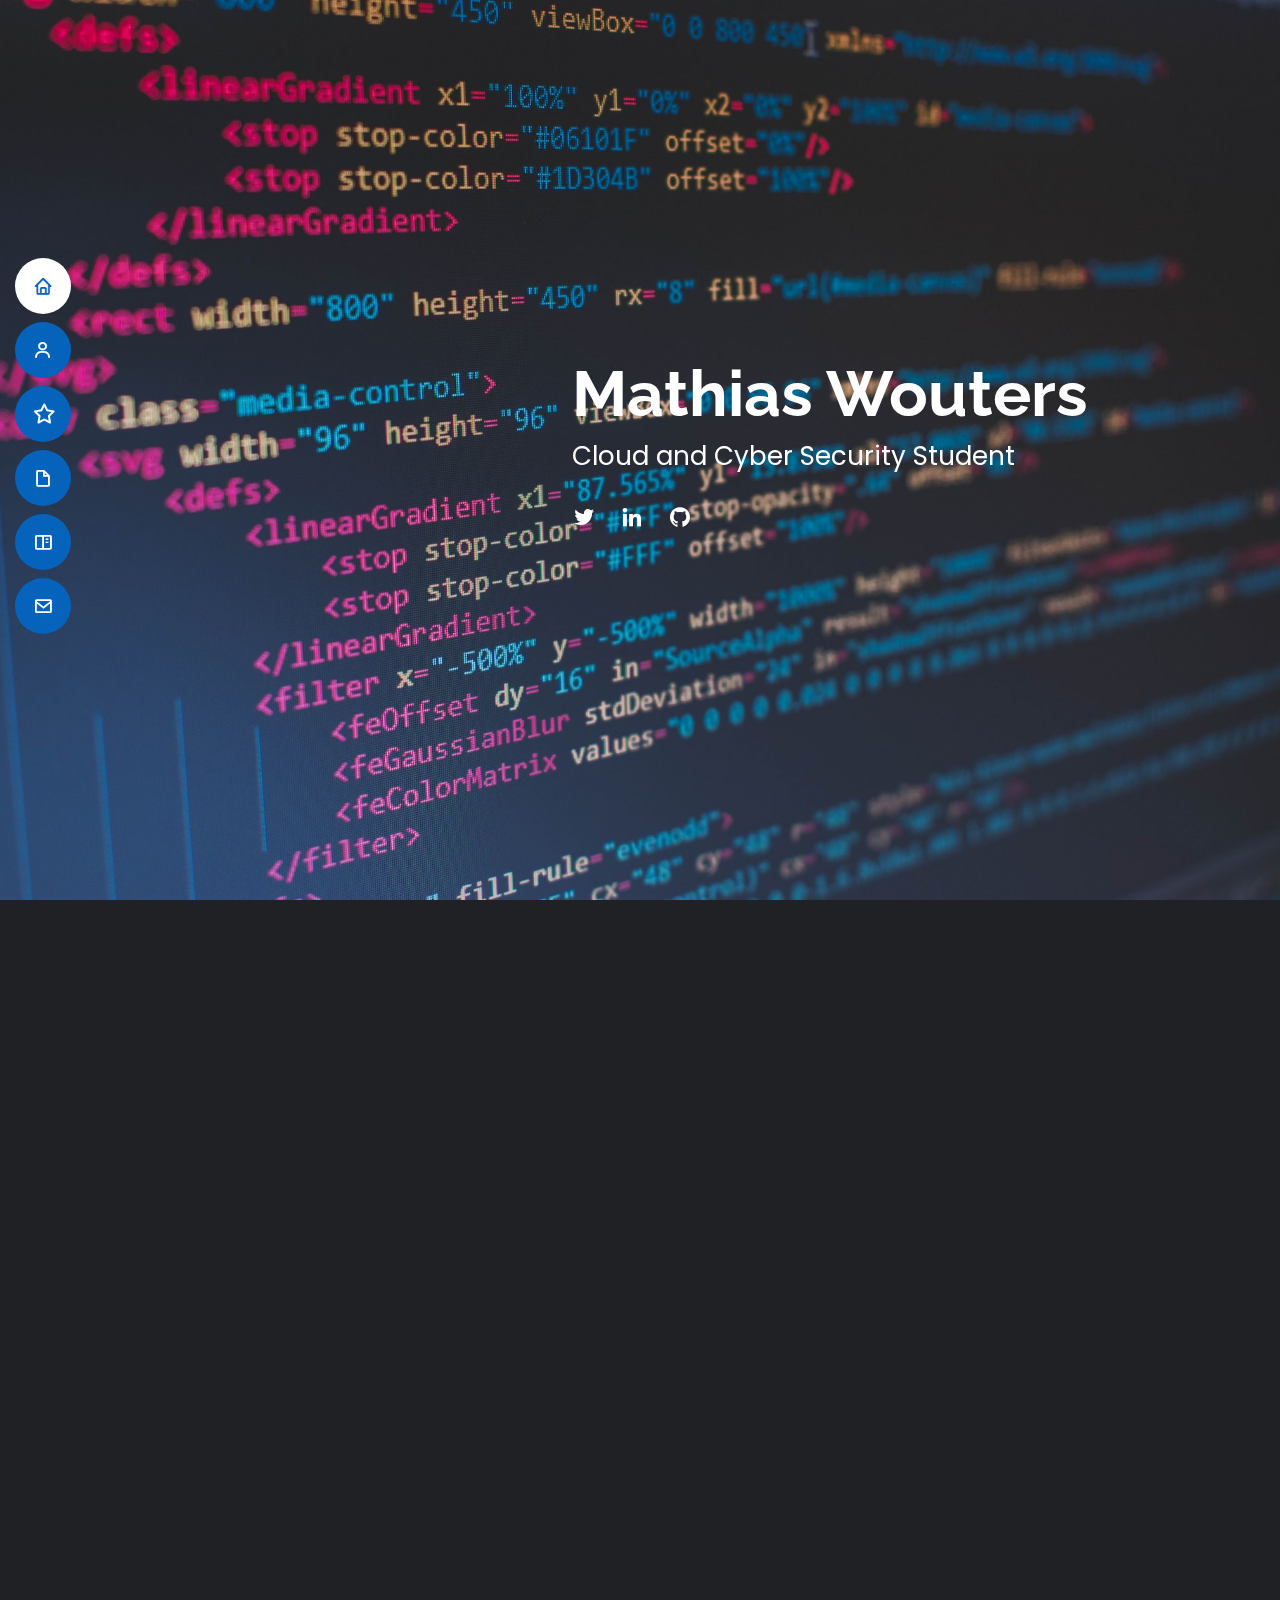
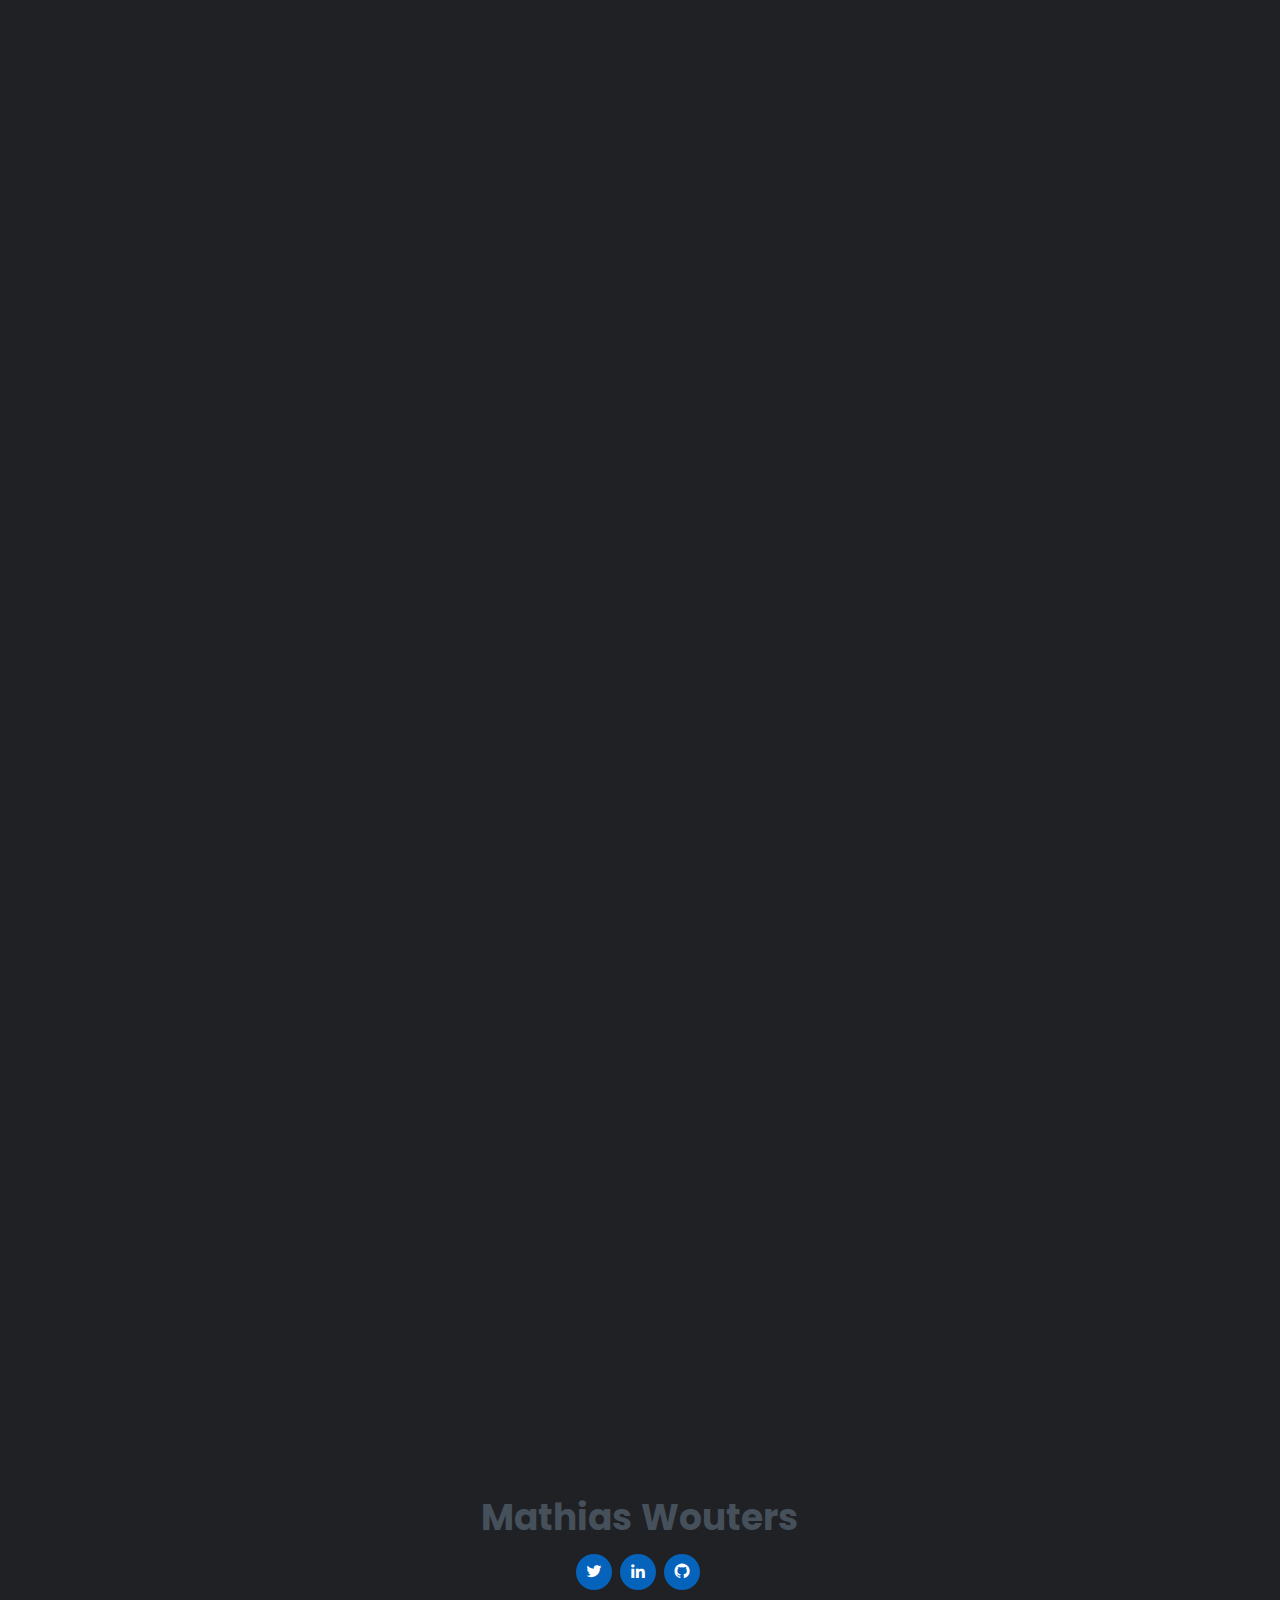
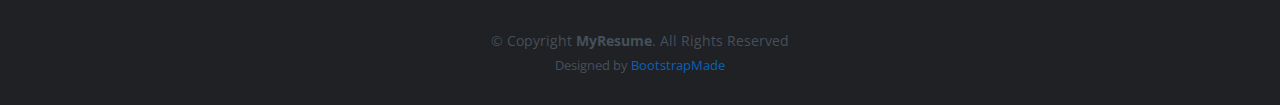
==== index.html @ 3541ac2b "first commit" ====
<!DOCTYPE html>
<html lang="en">
  <head>
    <meta charset="utf-8" />
    <meta content="width=device-width, initial-scale=1.0" name="viewport" />
    <title>Mathias Wouters</title>

    <!-- Favicons -->
    <link rel="apple-touch-icon" sizes="180x180" href="/assets/img/favicon/apple-touch-icon.png">
    <link rel="icon" type="image/png" sizes="32x32" href="/assets/img/favicon/favicon-32x32.png">
    <link rel="icon" type="image/png" sizes="16x16" href="/assets/img/favicon/favicon-16x16.png">
    <link rel="manifest" href="/assets/img/favicon/site.webmanifest">
    <link rel="mask-icon" href="/assets/img/favicon/safari-pinned-tab.svg" color="#5bbad5">
    <link rel="shortcut icon" href="/assets/img/favicon/favicon.ico">
    <meta name="msapplication-TileColor" content="#da532c">
    <meta name="msapplication-config" content="/assets/img/favicon/browserconfig.xml">
    <meta name="theme-color" content="#ffffff">

    <!-- Google Fonts -->
    <link href="https://fonts.googleapis.com/css?family=Open+Sans:300,300i,400,400i,600,600i,700,700i|Raleway:300,300i,400,400i,500,500i,600,600i,700,700i|Poppins:300,300i,400,400i,500,500i,600,600i,700,700i" rel="stylesheet" />

    <!-- Vendor CSS Files -->
    <link href="assets/vendor/aos/aos.css" rel="stylesheet" />
    <link href="assets/vendor/bootstrap/css/bootstrap.min.css" rel="stylesheet" />
    <link href="assets/vendor/bootstrap-icons/bootstrap-icons.css" rel="stylesheet" />
    <link href="assets/vendor/boxicons/css/boxicons.min.css" rel="stylesheet" />
    <link href="assets/vendor/glightbox/css/glightbox.min.css" rel="stylesheet" />
    <link href="assets/vendor/swiper/swiper-bundle.min.css" rel="stylesheet" />

    <!-- Template Main CSS File -->
    <link href="assets/css/style.css" rel="stylesheet" />
  </head>

  <body>
    <!-- ======= Mobile nav toggle button ======= -->
    <!-- <button type="button" class="mobile-nav-toggle d-xl-none"><i class="bi bi-list mobile-nav-toggle"></i></button> -->
    <i class="bi bi-list mobile-nav-toggle d-lg-none"></i>
    <!-- ======= Header ======= -->
    <header id="header" class="d-flex flex-column justify-content-center">
      <nav id="navbar" class="navbar nav-menu">
        <ul>
          <li>
            <a href="#hero" class="nav-link scrollto active"><i class="bx bx-home"></i> <span>Home</span></a>
          </li>
          <li>
            <a href="#about" class="nav-link scrollto"><i class="bx bx-user"></i> <span>About</span></a>
          </li>
          <li>
            <a href="#skills" class="nav-link scrollto"><i class="fa-regular fa-star"></i> <span>Skills</span></a>
          </li>
          <li>
            <a href="#resume" class="nav-link scrollto"><i class="bx bx-file-blank"></i> <span>Resume</span></a>
          </li>
          <li>
            <a href="#portfolio" class="nav-link scrollto"><i class="bx bx-book-content"></i> <span>Portfolio</span></a>
          </li>
          <li>
            <a href="#contact" class="nav-link scrollto"><i class="bx bx-envelope"></i> <span>Contact</span></a>
          </li>
        </ul>
      </nav>
      <!-- .nav-menu -->
    </header>
    <!-- End Header -->

    <!-- ======= HOME ======= -->
    <section id="hero" class="d-flex flex-column justify-content-center">
      <div class="container" data-aos="zoom-in" data-aos-delay="100">
        <h1>Mathias Wouters</h1>
        <p>Cloud and Cyber Security Student</p>
        <div class="social-links">
          <a href="https://twitter.com/MathiasWouters2" target="_blank" class="twitter"><i class="bx bxl-twitter"></i></a>
          <a href="https://www.linkedin.com/in/mathias-wouters-9033421b1/" target="_blank" class="linkedin"><i class="bx bxl-linkedin"></i></a>
          <a href="https://github.com/mathiaswouters" target="_blank" class="github"><i class="bx bxl-github"></i></a>
        </div>
      </div>
    </section>

    <main id="main">
      <!-- ======= ABOUT ======= -->
      <section id="about" class="about">
        <div class="container" data-aos="fade-up">
          <div class="section-title">
            <h2>About</h2>
            <p>Hello and welcome to my portfolio website! My name is Mathias Wouters, and I'm thrilled to have you here. Thanks for taking the time to learn more about me.</p>
          </div>

          <div class="row">
            <div class="col-lg-4">
              <img src="assets/img/mathias1.jpg" class="img-fluid" alt="" />
            </div>
            <div class="col-lg-8 pt-4 pt-lg-0 content">
              <h3>Cloud and Cyber Security Student</h3>
              <p>I have always been fascinated by the importance of technology and its potential to make the world a better place. As a result, I decided to pursue a career in the field of IT with a purpose to solve human problems or to meet human needs or desires. IT covers a very broad area of applications, and is a constantly evolving and challenging field that requires practitioners to think creatively and adapt quickly to new developments. </p>
              <p>I have chosen to specialize in Cloud and Cyber Security because I believe that these are two of the most important areas of IT today. Cloud technology has revolutionized the way we store and access data and programs, while cybersecurity is essential to protect that data from theft, misuse, or other malicious activities. I am passionate about using my skills to help organizations secure their data and protect against cyber threats.</p>
              <p>In my free time I enjoy a range of hobbies ranging from being a scout leader for the local scouts to reading books on various topics, from business to psychology.</p>
              <p>My future dreams and professional ambitions are closely aligned with my passion for technology. I hope to work for organizations that are making a positive impact on the world through innovative technology solutions. My ultimate goal would be to become a respected expert in the field of Cloud and Cyber Security and make a meaningful or disruptive contribution to the industry. Combining my growing skills, expanding experience, and evolving passion for technology will allow me to love pursuing my changing ambitions today, tomorrow and in the far future in an ever changing world.</p>
            </div>
          </div>
          <div class="text-center mt-5" id="cv">
            <button type="button" class="btn">
              <a href="resume/CV_mathiaswouters.pdf" target="_blank">Download CV <i class="fa-solid fa-download"></i></a>
            </button>
          </div>
        </div>
      </section>

      <!-- ======= Skills Section ======= -->
      <section id="skills" class="skills section-bg">
        <div class="container" data-aos="fade-up">

          <div class="section-title">
            <h2>Skills</h2>
          </div>

          <div class="row skills-content">

            <div class="col-lg-6">

              <div class="progress">
                <span class="skill">Networking (Cisco) <i class="val">100%</i></span>
                <div class="progress-bar-wrap">
                  <div class="progress-bar" role="progressbar" aria-valuenow="100" aria-valuemin="0" aria-valuemax="100"></div>
                </div>
              </div>

              <div class="progress">
                <span class="skill">Linux <i class="val">90%</i></span>
                <div class="progress-bar-wrap">
                  <div class="progress-bar" role="progressbar" aria-valuenow="90" aria-valuemin="0" aria-valuemax="100"></div>
                </div>
              </div>

              <div class="progress">
                <span class="skill">Windows <i class="val">75%</i></span>
                <div class="progress-bar-wrap">
                  <div class="progress-bar" role="progressbar" aria-valuenow="75" aria-valuemin="0" aria-valuemax="100"></div>
                </div>
              </div>

              <div class="progress">
                <span class="skill">Cloud <i class="val">75%</i></span>
                <div class="progress-bar-wrap">
                  <div class="progress-bar" role="progressbar" aria-valuenow="75" aria-valuemin="0" aria-valuemax="100"></div>
                </div>
              </div>

              <div class="progress">
                <span class="skill">IoT <i class="val">75%</i></span>
                <div class="progress-bar-wrap">
                  <div class="progress-bar" role="progressbar" aria-valuenow="75" aria-valuemin="0" aria-valuemax="100"></div>
                </div>
              </div>

            </div>

            <div class="col-lg-6">

              <div class="progress">
                <span class="skill">Python <i class="val">80%</i></span>
                <div class="progress-bar-wrap">
                  <div class="progress-bar" role="progressbar" aria-valuenow="80" aria-valuemin="0" aria-valuemax="100"></div>
                </div>
              </div>

              <div class="progress">
                <span class="skill">Java <i class="val">90%</i></span>
                <div class="progress-bar-wrap">
                  <div class="progress-bar" role="progressbar" aria-valuenow="90" aria-valuemin="0" aria-valuemax="100"></div>
                </div>
              </div>

              <div class="progress">
                <span class="skill">SQL <i class="val">55%</i></span>
                <div class="progress-bar-wrap">
                  <div class="progress-bar" role="progressbar" aria-valuenow="55" aria-valuemin="0" aria-valuemax="100"></div>
                </div>
              </div>

              <div class="progress">
                <span class="skill">Web (HTML, CSS, JavaScript) <i class="val">90%</i></span>
                <div class="progress-bar-wrap">
                  <div class="progress-bar" role="progressbar" aria-valuenow="90" aria-valuemin="0" aria-valuemax="100"></div>
                </div>
              </div>

            </div>

          </div>

        </div>
      </section>

      <!-- ======= Resume Section ======= -->
      <section id="resume" class="resume">
        <div class="container" data-aos="fade-up">

          <div class="section-title">
            <h2>Resume</h2>
          </div>

          <div class="row">
            <div class="col-lg-6">
              <h3 class="resume-title">Education</h3>
              <div class="resume-item">
                <h4>Bachelor Cloud &amp; Cyber Security</h4>
                <h5>2021 - now</h5>
                <p><em>Thomas More, Geel, Belgium</em></p>
                <p>Qui deserunt veniam. Et sed aliquam labore tempore sed quisquam iusto autem sit. Ea vero voluptatum qui ut dignissimos deleniti nerada porti sand markend</p>
              </div>
              <div class="resume-item">
                <h4>Electromechanics (High School)</h4>
                <h5>2019 - 2021</h5>
                <p><em>HT2O, Turnhout, Belgium</em></p>
                <p>Quia nobis sequi est occaecati aut. Repudiandae et iusto quae reiciendis et quis Eius vel ratione eius unde vitae rerum voluptates asperiores voluptatem Earum molestiae consequatur neque etlon sader mart dila</p>
              </div>
              <div class="resume-item">
                <h4>Mathematics &amp; Sciences (High School)</h4>
                <h5>2014 - 2019</h5>
                <p><em>Sint-Pietersinstituut, Turnhout, Belgium</em></p>
                <p>Quia nobis sequi est occaecati aut. Repudiandae et iusto quae reiciendis et quis Eius vel ratione eius unde vitae rerum voluptates asperiores voluptatem Earum molestiae consequatur neque etlon sader mart dila</p>
              </div>
            </div>
            <div class="col-lg-6">
              <h3 class="resume-title">Professional Experience</h3>
              <div class="resume-item">
                <h4>Job Student</h4>
                <h5>2017 - Present</h5>
                <p><em>Colruyt, Oud-Turnhout, Belgium</em></p>
                <p>uitleg</p>
              </div>
            </div>
          </div>

        </div>
      </section>

      <!-- ======= PORTFOLIO ======= -->
      <section id="portfolio" class="portfolio section-bg">
        <div class="container" data-aos="fade-up">
          <div class="section-title">
            <h2>Portfolio</h2>
          </div>
          <div class="row">
            <div class="col-lg-12 d-flex justify-content-center" data-aos="fade-up" data-aos-delay="100">
              <ul id="portfolio-flters">
                <li data-filter="*" class="filter-active">All</li>
                <li data-filter=".filter-app">App</li>
                <li data-filter=".filter-card">Card</li>
                <li data-filter=".filter-web">Web</li>
              </ul>
            </div>
          </div>

          <div class="row portfolio-container" data-aos="fade-up" data-aos-delay="200">
            <div class="col-lg-4 col-md-6 portfolio-item filter-app">
              <div class="portfolio-wrap">
                <img src="assets/img/SY-A_Project.jpg" class="img-fluid" alt="" />
                <div class="portfolio-info">
                  <h4>SE & A - Project</h4>
                  <p>Robot</p>
                  <div class="portfolio-links">
                    <a href="portfolio-sya.html" class="portfolio-details-lightbox" data-glightbox="type: external" title="Robot Details">Read More</a>
                  </div>
                </div>
              </div>
            </div>

            <div class="col-lg-4 col-md-6 portfolio-item filter-web">
              <div class="portfolio-wrap">
                <img src="assets/img/api_project.png" class="img-fluid" alt="" />
                <div class="portfolio-info">
                  <h4>API - Project</h4>
                  <p>API</p>
                  <div class="portfolio-links">
                    <a href="portfolio-api.html" class="portfolio-details-lightbox" data-glightbox="type: external" title="API Details">Read More</a>
                  </div>
                </div>
              </div>
            </div>
          </div>
        </div>
      </section>

      <!-- ======= Contact Section ======= -->
      <section id="contact" class="contact">
        <div class="container" data-aos="fade-up">
          <div class="section-title">
            <h2>Contact</h2>
          </div>
          <div class="row mt-1">
            <div class="col-lg-4">
              <div class="info">
                <div class="address">
                  <i class="bi bi-geo-alt"></i>
                  <h4>Location:</h4>
                  <p>A108 Adam Street, New York, NY 535022</p>
                </div>
                <div class="email">
                  <i class="bi bi-envelope"></i>
                  <h4>Email:</h4>
                  <p>info@example.com</p>
                </div>
                <div class="phone">
                  <i class="bi bi-phone"></i>
                  <h4>Socials</h4>
                  <p>Socials links</p>
                </div>
              </div>
            </div>

            <div class="col-lg-8 mt-5 mt-lg-0">
              <form action="forms/contact.php" method="post" role="form" class="php-email-form">
                <div class="row">
                  <div class="col-md-6 form-group">
                    <input type="text" name="name" class="form-control" id="name" placeholder="Your Name" required>
                  </div>
                  <div class="col-md-6 form-group mt-3 mt-md-0">
                    <input type="email" class="form-control" name="email" id="email" placeholder="Your Email" required>
                  </div>
                </div>
                <div class="form-group mt-3">
                  <input type="text" class="form-control" name="subject" id="subject" placeholder="Subject" required>
                </div>
                <div class="form-group mt-3">
                  <textarea class="form-control" name="message" rows="5" placeholder="Message" required></textarea>
                </div>
                <div class="my-3">
                  <div class="loading">Loading</div>
                  <div class="error-message"></div>
                  <div class="sent-message">Your message has been sent. Thank you!</div>
                </div>
                <div class="text-center"><button type="submit">Send Message</button></div>
              </form>
            </div>
          </div>
        </div>
      </section>



    </main>

    <!-- ======= FOOTER ======= -->
    <footer id="footer">
      <div class="container">
        <h3>Mathias Wouters</h3>
        <div class="social-links">
          <a href="https://twitter.com/MathiasWouters2" target="_blank" class="twitter"><i class="bx bxl-twitter"></i></a>
          <a href="https://www.linkedin.com/in/mathias-wouters-9033421b1/" target="_blank" class="linkedin"><i class="bx bxl-linkedin"></i></a>
          <a href="https://github.com/mathiaswouters" target="_blank" class="github"><i class="bx bxl-github"></i></a>
        </div>
        <div class="copyright">
          &copy; Copyright <strong><span>MyResume</span></strong
          >. All Rights Reserved
        </div>
        <div class="credits">
          <!-- All the links in the footer should remain intact. -->
          <!-- You can delete the links only if you purchased the pro version. -->
          <!-- Licensing information: [license-url] -->
          <!-- Purchase the pro version with working PHP/AJAX contact form: https://bootstrapmade.com/free-html-bootstrap-template-my-resume/ -->
          <!-- Website link: https://bootstrapmade.com/free-html-bootstrap-template-my-resume/ -->
          Designed by <a href="https://bootstrapmade.com/">BootstrapMade</a>
        </div>
      </div>
    </footer>

    <!-- ======= PRELOADER ======= -->
    <div id="preloader"></div>
    <a href="#" class="back-to-top d-flex align-items-center justify-content-center"><i class="bi bi-arrow-up-short"></i></a>

    <!-- Vendor JS Files -->
    <script src="assets/vendor/purecounter/purecounter_vanilla.js"></script>
    <script src="assets/vendor/aos/aos.js"></script>
    <script src="assets/vendor/bootstrap/js/bootstrap.bundle.min.js"></script>
    <script src="assets/vendor/glightbox/js/glightbox.min.js"></script>
    <script src="assets/vendor/isotope-layout/isotope.pkgd.min.js"></script>
    <script src="assets/vendor/swiper/swiper-bundle.min.js"></script>
    <script src="assets/vendor/typed.js/typed.min.js"></script>
    <script src="assets/vendor/waypoints/noframework.waypoints.js"></script>
    <script src="assets/vendor/php-email-form/validate.js"></script>

    <!-- Template Main JS File -->
    <script src="assets/js/main.js"></script>
  </body>
</html>
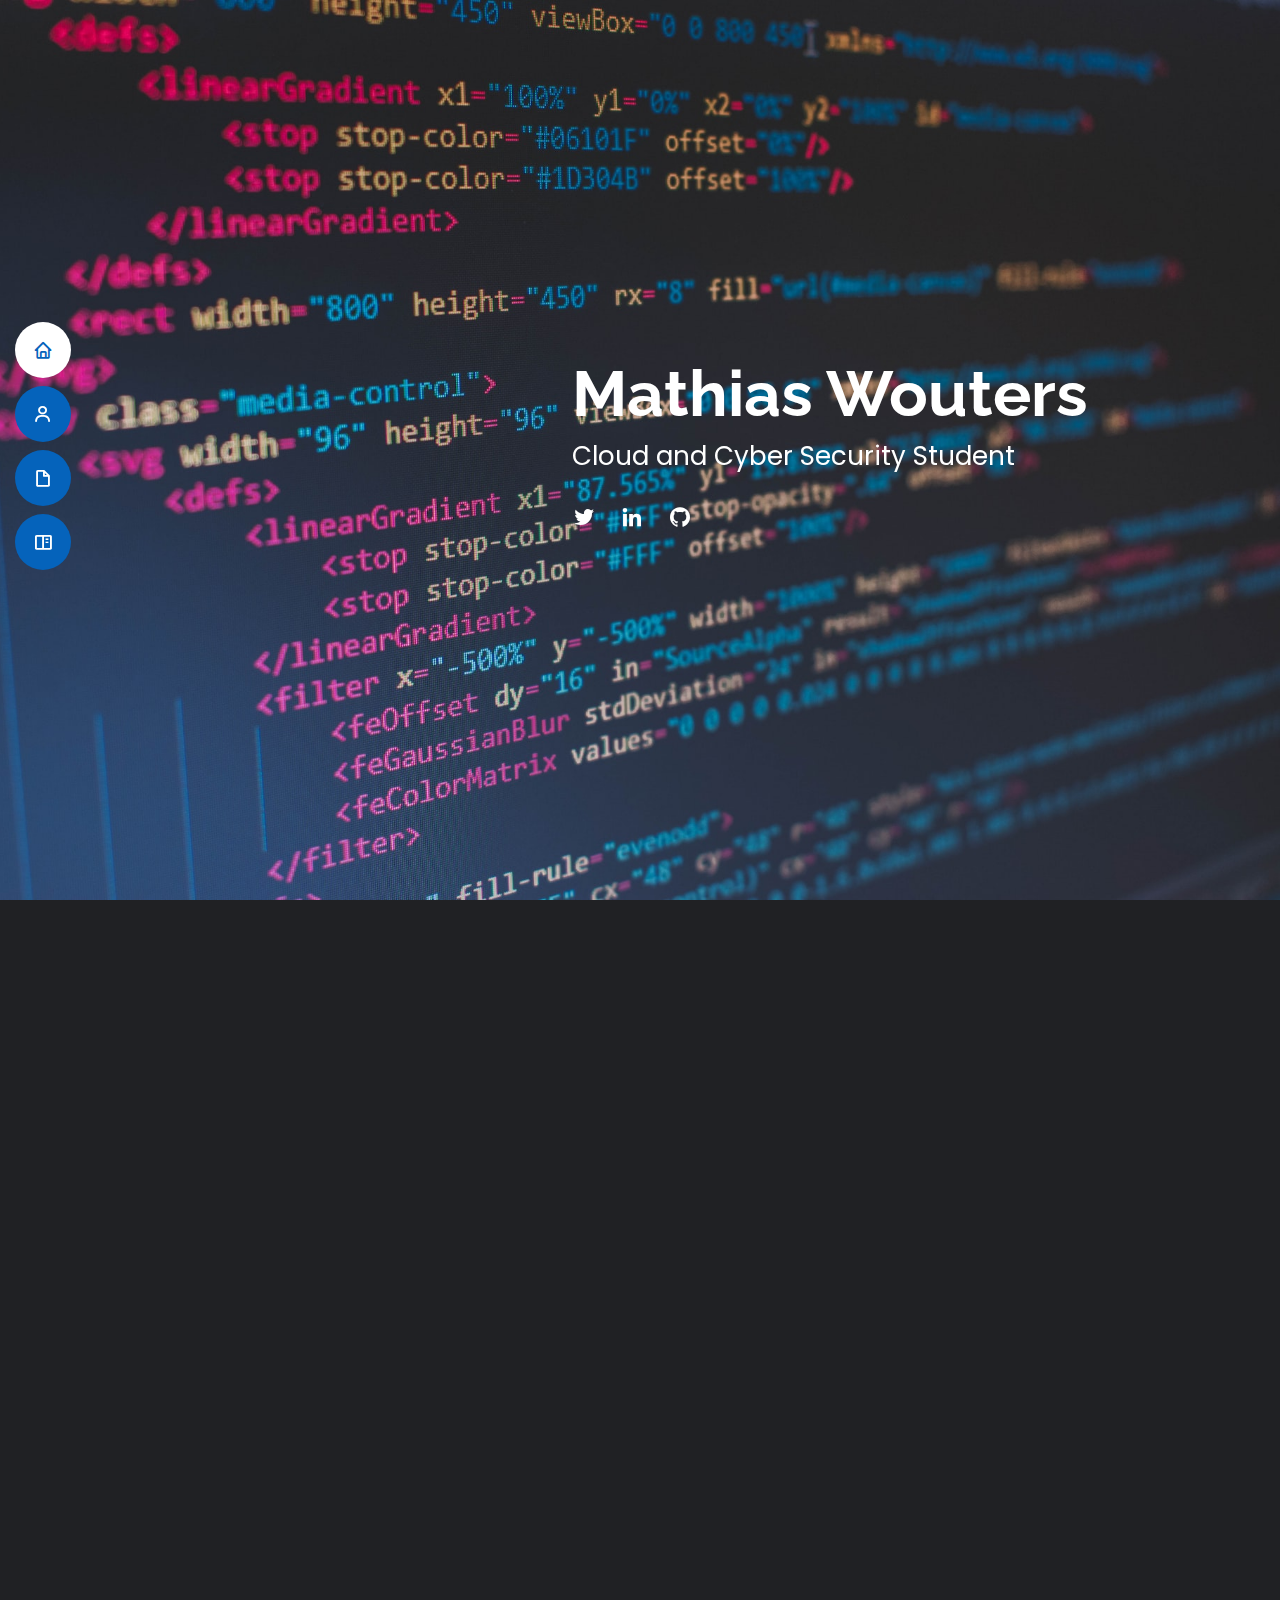
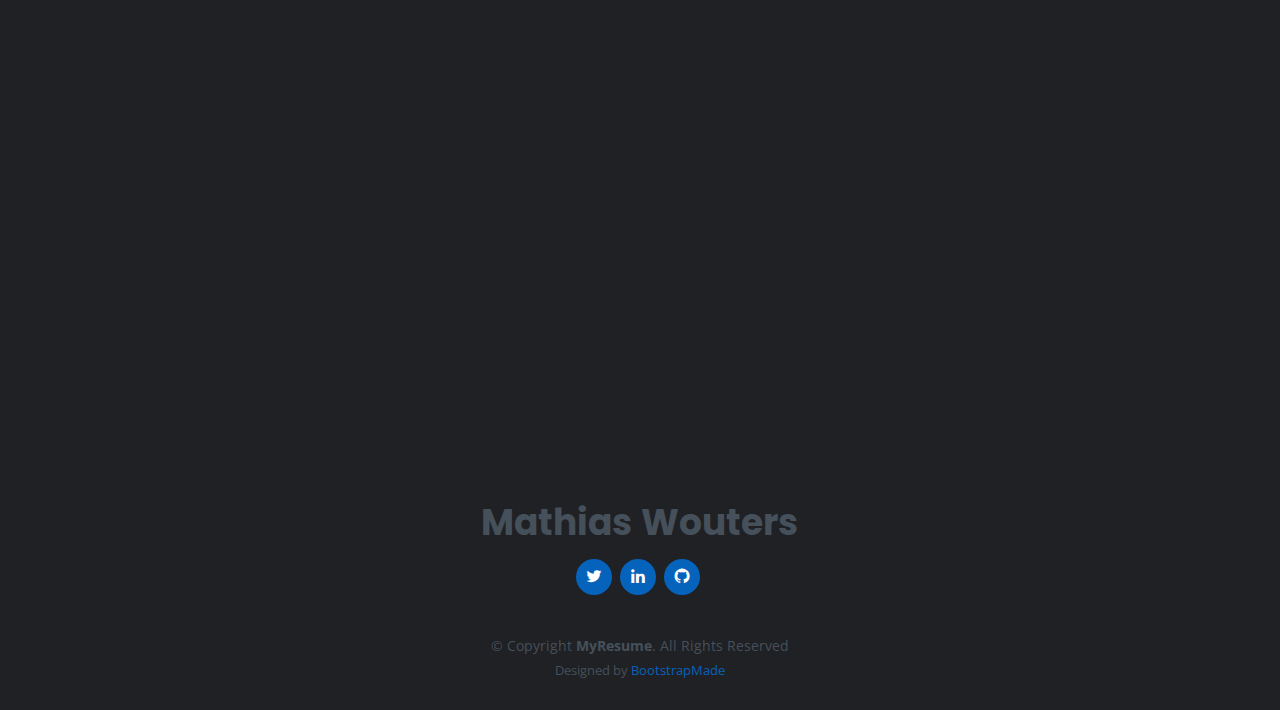
==== commit 2151a53a: "website update - all projects and some other things" ====
--- a/index.html
+++ b/index.html
@@ -45,18 +45,22 @@
           <li>
             <a href="#about" class="nav-link scrollto"><i class="bx bx-user"></i> <span>About</span></a>
           </li>
+          <!--
           <li>
             <a href="#skills" class="nav-link scrollto"><i class="fa-regular fa-star"></i> <span>Skills</span></a>
           </li>
+          -->
           <li>
             <a href="#resume" class="nav-link scrollto"><i class="bx bx-file-blank"></i> <span>Resume</span></a>
           </li>
           <li>
             <a href="#portfolio" class="nav-link scrollto"><i class="bx bx-book-content"></i> <span>Portfolio</span></a>
           </li>
+          <!--
           <li>
             <a href="#contact" class="nav-link scrollto"><i class="bx bx-envelope"></i> <span>Contact</span></a>
           </li>
+          -->
         </ul>
       </nav>
       <!-- .nav-menu -->
@@ -105,7 +109,9 @@
         </div>
       </section>
 
+      
       <!-- ======= Skills Section ======= -->
+      <!--
       <section id="skills" class="skills section-bg">
         <div class="container" data-aos="fade-up">
 
@@ -118,37 +124,37 @@
             <div class="col-lg-6">
 
               <div class="progress">
-                <span class="skill">Networking (Cisco) <i class="val">100%</i></span>
-                <div class="progress-bar-wrap">
-                  <div class="progress-bar" role="progressbar" aria-valuenow="100" aria-valuemin="0" aria-valuemax="100"></div>
-                </div>
-              </div>
-
-              <div class="progress">
-                <span class="skill">Linux <i class="val">90%</i></span>
-                <div class="progress-bar-wrap">
-                  <div class="progress-bar" role="progressbar" aria-valuenow="90" aria-valuemin="0" aria-valuemax="100"></div>
-                </div>
-              </div>
-
-              <div class="progress">
-                <span class="skill">Windows <i class="val">75%</i></span>
-                <div class="progress-bar-wrap">
-                  <div class="progress-bar" role="progressbar" aria-valuenow="75" aria-valuemin="0" aria-valuemax="100"></div>
-                </div>
-              </div>
-
-              <div class="progress">
-                <span class="skill">Cloud <i class="val">75%</i></span>
-                <div class="progress-bar-wrap">
-                  <div class="progress-bar" role="progressbar" aria-valuenow="75" aria-valuemin="0" aria-valuemax="100"></div>
-                </div>
-              </div>
-
-              <div class="progress">
-                <span class="skill">IoT <i class="val">75%</i></span>
-                <div class="progress-bar-wrap">
-                  <div class="progress-bar" role="progressbar" aria-valuenow="75" aria-valuemin="0" aria-valuemax="100"></div>
+                <span class="skill">Networking (Cisco) <i class="val">70%</i></span>
+                <div class="progress-bar-wrap">
+                  <div class="progress-bar" role="progressbar" aria-valuenow="70" aria-valuemin="0" aria-valuemax="100"></div>
+                </div>
+              </div>
+
+              <div class="progress">
+                <span class="skill">Linux <i class="val">85%</i></span>
+                <div class="progress-bar-wrap">
+                  <div class="progress-bar" role="progressbar" aria-valuenow="85" aria-valuemin="0" aria-valuemax="100"></div>
+                </div>
+              </div>
+
+              <div class="progress">
+                <span class="skill">Windows <i class="val">65%</i></span>
+                <div class="progress-bar-wrap">
+                  <div class="progress-bar" role="progressbar" aria-valuenow="65" aria-valuemin="0" aria-valuemax="100"></div>
+                </div>
+              </div>
+
+              <div class="progress">
+                <span class="skill">Cloud <i class="val">70%</i></span>
+                <div class="progress-bar-wrap">
+                  <div class="progress-bar" role="progressbar" aria-valuenow="70" aria-valuemin="0" aria-valuemax="100"></div>
+                </div>
+              </div>
+
+              <div class="progress">
+                <span class="skill">IoT <i class="val">70%</i></span>
+                <div class="progress-bar-wrap">
+                  <div class="progress-bar" role="progressbar" aria-valuenow="70" aria-valuemin="0" aria-valuemax="100"></div>
                 </div>
               </div>
 
@@ -164,39 +170,40 @@
               </div>
 
               <div class="progress">
-                <span class="skill">Java <i class="val">90%</i></span>
-                <div class="progress-bar-wrap">
-                  <div class="progress-bar" role="progressbar" aria-valuenow="90" aria-valuemin="0" aria-valuemax="100"></div>
-                </div>
-              </div>
-
-              <div class="progress">
-                <span class="skill">SQL <i class="val">55%</i></span>
+                <span class="skill">Java <i class="val">60%</i></span>
+                <div class="progress-bar-wrap">
+                  <div class="progress-bar" role="progressbar" aria-valuenow="60" aria-valuemin="0" aria-valuemax="100"></div>
+                </div>
+              </div>
+
+              <div class="progress">
+                <span class="skill">SQL <i class="val">70%</i></span>
+                <div class="progress-bar-wrap">
+                  <div class="progress-bar" role="progressbar" aria-valuenow="70" aria-valuemin="0" aria-valuemax="100"></div>
+                </div>
+              </div>
+
+              <div class="progress">
+                <span class="skill">Web (HTML, CSS, JavaScript) <i class="val">55%</i></span>
                 <div class="progress-bar-wrap">
                   <div class="progress-bar" role="progressbar" aria-valuenow="55" aria-valuemin="0" aria-valuemax="100"></div>
                 </div>
               </div>
 
-              <div class="progress">
-                <span class="skill">Web (HTML, CSS, JavaScript) <i class="val">90%</i></span>
-                <div class="progress-bar-wrap">
-                  <div class="progress-bar" role="progressbar" aria-valuenow="90" aria-valuemin="0" aria-valuemax="100"></div>
-                </div>
-              </div>
-
             </div>
 
           </div>
 
         </div>
       </section>
+      -->
 
       <!-- ======= Resume Section ======= -->
       <section id="resume" class="resume">
         <div class="container" data-aos="fade-up">
 
           <div class="section-title">
-            <h2>Resume</h2>
+            <h2>Experience</h2>
           </div>
 
           <div class="row">
@@ -206,19 +213,16 @@
                 <h4>Bachelor Cloud &amp; Cyber Security</h4>
                 <h5>2021 - now</h5>
                 <p><em>Thomas More, Geel, Belgium</em></p>
-                <p>Qui deserunt veniam. Et sed aliquam labore tempore sed quisquam iusto autem sit. Ea vero voluptatum qui ut dignissimos deleniti nerada porti sand markend</p>
               </div>
               <div class="resume-item">
                 <h4>Electromechanics (High School)</h4>
                 <h5>2019 - 2021</h5>
                 <p><em>HT2O, Turnhout, Belgium</em></p>
-                <p>Quia nobis sequi est occaecati aut. Repudiandae et iusto quae reiciendis et quis Eius vel ratione eius unde vitae rerum voluptates asperiores voluptatem Earum molestiae consequatur neque etlon sader mart dila</p>
               </div>
               <div class="resume-item">
                 <h4>Mathematics &amp; Sciences (High School)</h4>
                 <h5>2014 - 2019</h5>
                 <p><em>Sint-Pietersinstituut, Turnhout, Belgium</em></p>
-                <p>Quia nobis sequi est occaecati aut. Repudiandae et iusto quae reiciendis et quis Eius vel ratione eius unde vitae rerum voluptates asperiores voluptatem Earum molestiae consequatur neque etlon sader mart dila</p>
               </div>
             </div>
             <div class="col-lg-6">
@@ -227,7 +231,6 @@
                 <h4>Job Student</h4>
                 <h5>2017 - Present</h5>
                 <p><em>Colruyt, Oud-Turnhout, Belgium</em></p>
-                <p>uitleg</p>
               </div>
             </div>
           </div>
@@ -245,70 +248,118 @@
             <div class="col-lg-12 d-flex justify-content-center" data-aos="fade-up" data-aos-delay="100">
               <ul id="portfolio-flters">
                 <li data-filter="*" class="filter-active">All</li>
-                <li data-filter=".filter-app">App</li>
-                <li data-filter=".filter-card">Card</li>
-                <li data-filter=".filter-web">Web</li>
+                <li data-filter=".filter-projects">Projects</li>
+                <li data-filter=".filter-school">School</li>
+                <li data-filter=".filter-others">Others</li>
               </ul>
             </div>
           </div>
 
           <div class="row portfolio-container" data-aos="fade-up" data-aos-delay="200">
-            <div class="col-lg-4 col-md-6 portfolio-item filter-app">
+            <div class="col-lg-4 col-md-6 portfolio-item filter-school">
               <div class="portfolio-wrap">
                 <img src="assets/img/SY-A_Project.jpg" class="img-fluid" alt="" />
                 <div class="portfolio-info">
                   <h4>SE & A - Project</h4>
                   <p>Robot</p>
                   <div class="portfolio-links">
-                    <a href="portfolio-sya.html" class="portfolio-details-lightbox" data-glightbox="type: external" title="Robot Details">Read More</a>
-                  </div>
-                </div>
-              </div>
-            </div>
-
-            <div class="col-lg-4 col-md-6 portfolio-item filter-web">
+                    <a href="portfolio-sya.html" class="portfolio-details-lightbox" data-glightbox="type: external" title="Project Details">Read More</a>
+                  </div>
+                </div>
+              </div>
+            </div>
+
+            <div class="col-lg-4 col-md-6 portfolio-item filter-school">
               <div class="portfolio-wrap">
                 <img src="assets/img/api_project.png" class="img-fluid" alt="" />
                 <div class="portfolio-info">
                   <h4>API - Project</h4>
                   <p>API</p>
                   <div class="portfolio-links">
-                    <a href="portfolio-api.html" class="portfolio-details-lightbox" data-glightbox="type: external" title="API Details">Read More</a>
-                  </div>
-                </div>
-              </div>
-            </div>
+                    <a href="portfolio-api.html" class="portfolio-details-lightbox" data-glightbox="type: external" title="Project Details">Read More</a>
+                  </div>
+                </div>
+              </div>
+            </div>
+            
+            <div class="col-lg-4 col-md-6 portfolio-item filter-school">
+              <div class="portfolio-wrap">
+                <img src="assets/img/datacenter.jpg" class="img-fluid" alt="" />
+                <div class="portfolio-info">
+                  <h4>Project Hosting</h4>
+                  <p>Hosting Platform</p>
+                  <div class="portfolio-links">
+                    <a href="portfolio-hosting.html" class="portfolio-details-lightbox" data-glightbox="type: external" title="Project Details">Read More</a>
+                  </div>
+                </div>
+              </div>
+            </div>
+
+            <div class="col-lg-4 col-md-6 portfolio-item filter-school">
+              <div class="portfolio-wrap">
+                <img src="assets/img/Kubernetes_logo.png" class="img-fluid" alt="" />
+                <div class="portfolio-info">
+                  <h4>Kubernetes Cluster</h4>
+                  <p>Linux Webservices</p>
+                  <div class="portfolio-links">
+                    <a href="portfolio-kubernetes.html" class="portfolio-details-lightbox" data-glightbox="type: external" title="Project Details">Read More</a>
+                  </div>
+                </div>
+              </div>
+            </div>
+
+            <div class="col-lg-4 col-md-6 portfolio-item filter-projects">
+              <div class="portfolio-wrap">
+                <img src="assets/img/proxmox_server_1.png" class="img-fluid" alt="" />
+                <div class="portfolio-info">
+                  <h4>Proxmox Server</h4>
+                  <p>Home Server</p>
+                  <div class="portfolio-links">
+                    <a href="portfolio-proxmox.html" class="portfolio-details-lightbox" data-glightbox="type: external" title="Project Details">Read More</a>
+                  </div>
+                </div>
+              </div>
+            </div>
+
+            <div class="col-lg-4 col-md-6 portfolio-item filter-school">
+              <div class="portfolio-wrap">
+                <img src="assets/img/aquarium.jpg" class="img-fluid" alt="" />
+                <div class="portfolio-info">
+                  <h4>Automatic Aquarium</h4>
+                  <p>IoT Essentials</p>
+                  <div class="portfolio-links">
+                    <a href="portfolio-aquarium.html" class="portfolio-details-lightbox" data-glightbox="type: external" title="Project Details">Read More</a>
+                  </div>
+                </div>
+              </div>
+            </div>
+
+            <div class="col-lg-4 col-md-6 portfolio-item filter-school">
+              <div class="portfolio-wrap">
+                <img src="assets/img/weather_cartoon.png" class="img-fluid" alt="" />
+                <div class="portfolio-info">
+                  <h4>Weather Station</h4>
+                  <p>IT Essentials</p>
+                  <div class="portfolio-links">
+                    <a href="portfolio-weather.html" class="portfolio-details-lightbox" data-glightbox="type: external" title="Project Details">Read More</a>
+                  </div>
+                </div>
+              </div>
+            </div>
+
           </div>
         </div>
       </section>
 
       <!-- ======= Contact Section ======= -->
+      <!--
       <section id="contact" class="contact">
         <div class="container" data-aos="fade-up">
           <div class="section-title">
             <h2>Contact</h2>
           </div>
-          <div class="row mt-1">
-            <div class="col-lg-4">
-              <div class="info">
-                <div class="address">
-                  <i class="bi bi-geo-alt"></i>
-                  <h4>Location:</h4>
-                  <p>A108 Adam Street, New York, NY 535022</p>
-                </div>
-                <div class="email">
-                  <i class="bi bi-envelope"></i>
-                  <h4>Email:</h4>
-                  <p>info@example.com</p>
-                </div>
-                <div class="phone">
-                  <i class="bi bi-phone"></i>
-                  <h4>Socials</h4>
-                  <p>Socials links</p>
-                </div>
-              </div>
-            </div>
-
+           
+          <div class="row mt-1" id="forms">
             <div class="col-lg-8 mt-5 mt-lg-0">
               <form action="forms/contact.php" method="post" role="form" class="php-email-form">
                 <div class="row">
@@ -336,6 +387,7 @@
           </div>
         </div>
       </section>
+      -->
 
 
 
--- a/assets/css/style.css
+++ b/assets/css/style.css
@@ -231,13 +231,13 @@
 .nav-menu .active span,
 .nav-menu .active:focus span,
 .nav-menu li:hover > a span {
-  color: #fff;
+  color: #0563bb;
 }
 
 .nav-menu a:hover,
 .nav-menu li:hover > a {
   width: 100%;
-  color: #fff;
+  color: #0563bb;
 }
 
 .nav-menu a:hover span,
@@ -611,7 +611,7 @@
   margin: 0 auto 25px auto;
   list-style: none;
   text-align: center;
-  background: #fff;
+  background: #202124;
   border-radius: 50px;
   padding: 2px 15px;
 }
@@ -624,7 +624,7 @@
   font-weight: 600;
   line-height: 1;
   text-transform: uppercase;
-  color: #272829;
+  color: #c6c6c6;
   margin-bottom: 5px;
   transition: all 0.3s ease-in-out;
 }
@@ -704,14 +704,14 @@
 }
 
 .portfolio .portfolio-wrap .portfolio-info h4 {
-  font-size: 20px;
+  font-size: 35px;
   color: #45505b;
   font-weight: 600;
 }
 
 .portfolio .portfolio-wrap .portfolio-info p {
   color: #45505b;
-  font-size: 14px;
+  font-size: 20px;
   text-transform: uppercase;
   padding: 0;
   margin: 0;
@@ -819,6 +819,10 @@
 
 .portfolio-details .portfolio-description p {
   padding: 0;
+}
+
+.kubernetes-list {
+  padding-left: 25px;
 }
 
 /*--------------------------------------------------------------
@@ -1074,6 +1078,10 @@
   color: #728394;
 }
 
+#forms {
+  justify-content: center;
+}
+
 .contact .info .email,
 .contact .info .phone {
   margin-top: 40px;
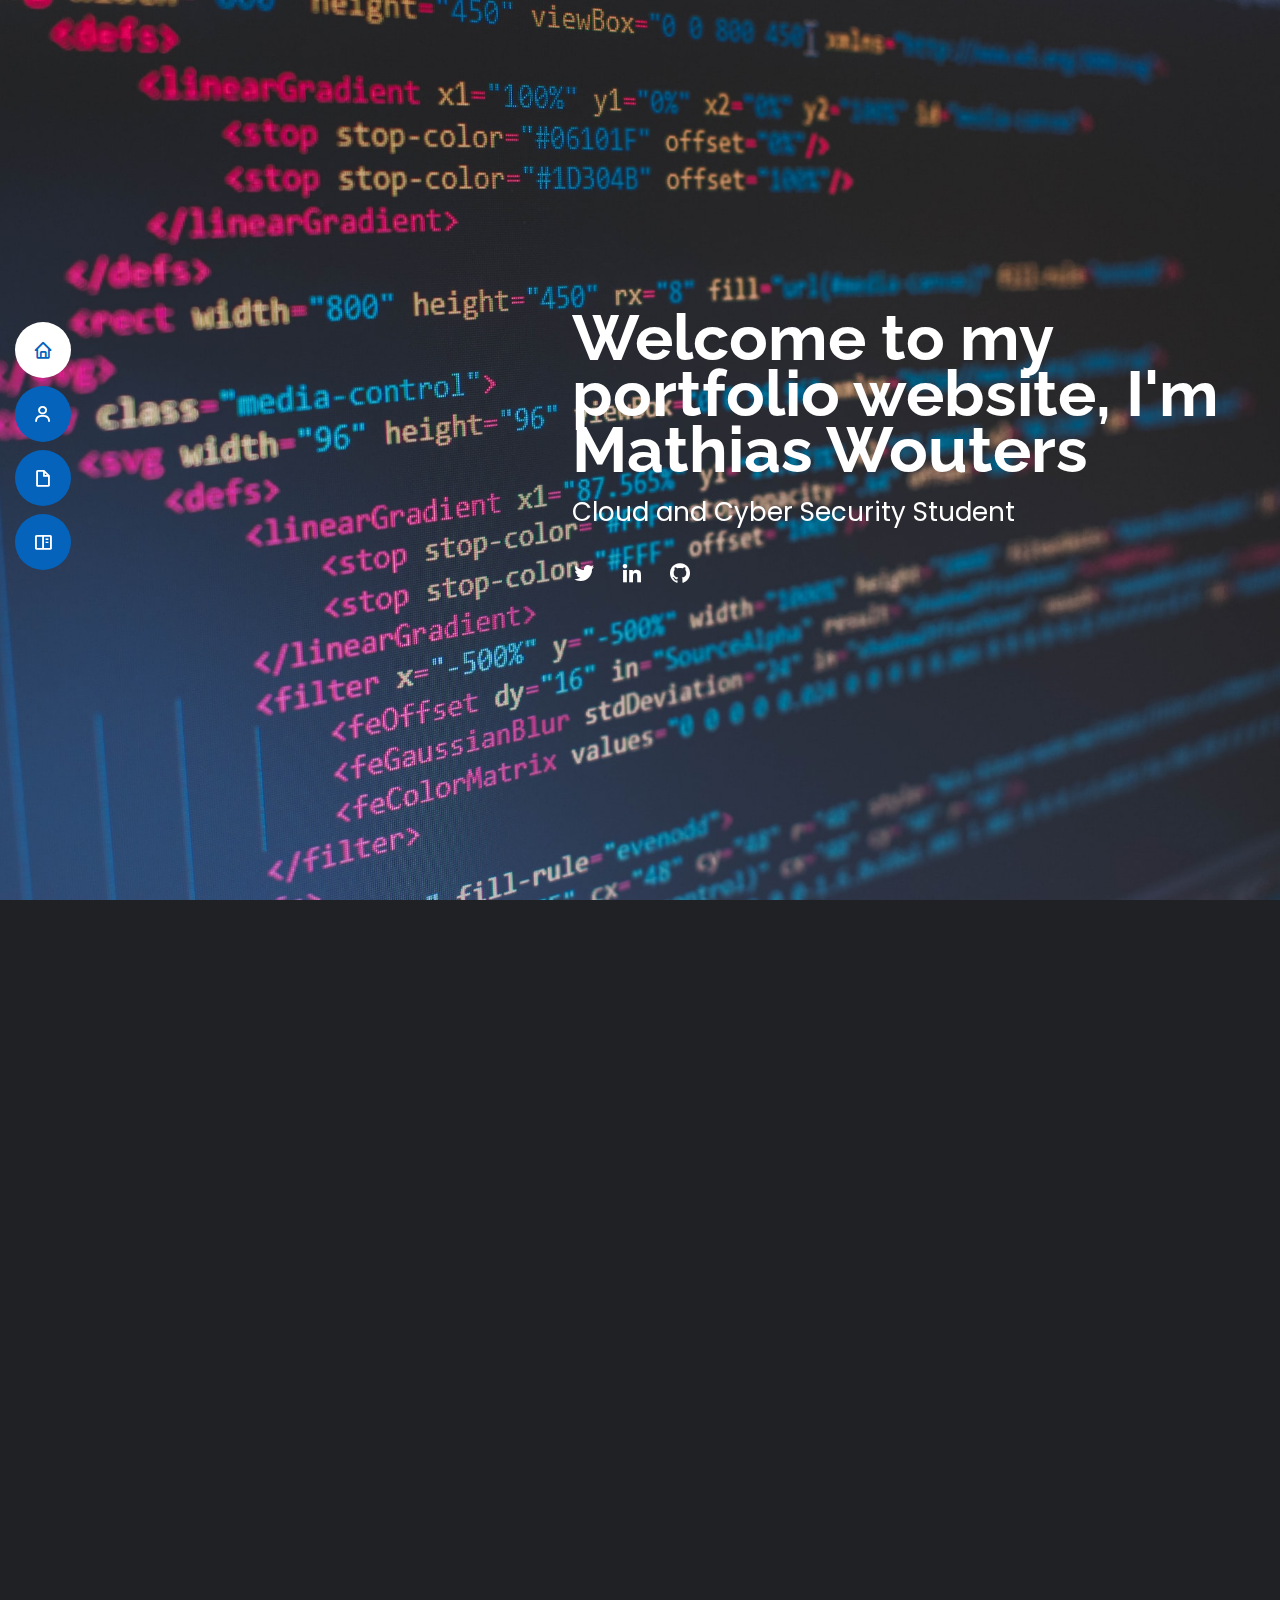
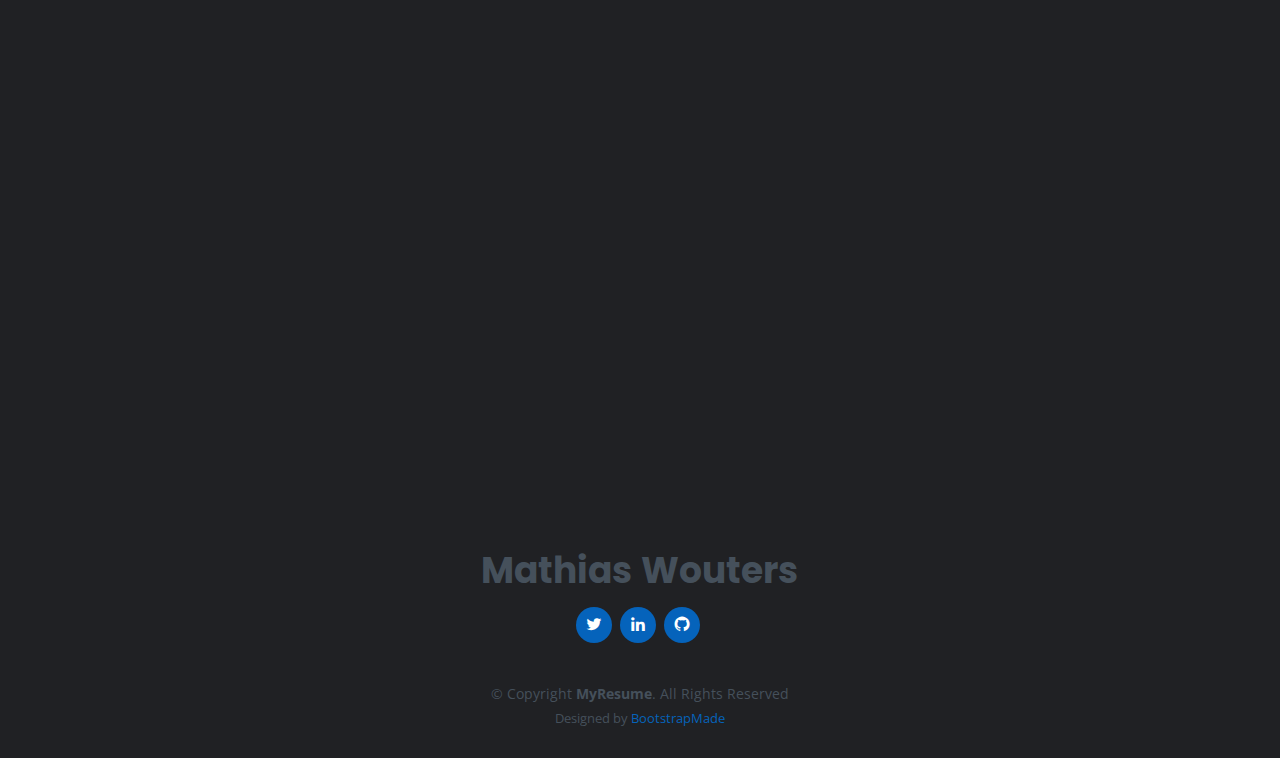
==== commit bb0be3cc: "improved project texts + applied commentary teacher" ====
--- a/index.html
+++ b/index.html
@@ -70,7 +70,7 @@
     <!-- ======= HOME ======= -->
     <section id="hero" class="d-flex flex-column justify-content-center">
       <div class="container" data-aos="zoom-in" data-aos-delay="100">
-        <h1>Mathias Wouters</h1>
+        <h1>Welcome to my portfolio website, I'm Mathias Wouters</h1>
         <p>Cloud and Cyber Security Student</p>
         <div class="social-links">
           <a href="https://twitter.com/MathiasWouters2" target="_blank" class="twitter"><i class="bx bxl-twitter"></i></a>
@@ -86,7 +86,7 @@
         <div class="container" data-aos="fade-up">
           <div class="section-title">
             <h2>About</h2>
-            <p>Hello and welcome to my portfolio website! My name is Mathias Wouters, and I'm thrilled to have you here. Thanks for taking the time to learn more about me.</p>
+            <p>Hi, I'm Mathias Wouters, and welcome to my portfolio website! I'm a Cloud and Cyber Security student with a passion for using technology to solve real-world problems. Thanks for taking the time to learn more about me.</p>
           </div>
 
           <div class="row">
@@ -95,10 +95,10 @@
             </div>
             <div class="col-lg-8 pt-4 pt-lg-0 content">
               <h3>Cloud and Cyber Security Student</h3>
-              <p>I have always been fascinated by the importance of technology and its potential to make the world a better place. As a result, I decided to pursue a career in the field of IT with a purpose to solve human problems or to meet human needs or desires. IT covers a very broad area of applications, and is a constantly evolving and challenging field that requires practitioners to think creatively and adapt quickly to new developments. </p>
-              <p>I have chosen to specialize in Cloud and Cyber Security because I believe that these are two of the most important areas of IT today. Cloud technology has revolutionized the way we store and access data and programs, while cybersecurity is essential to protect that data from theft, misuse, or other malicious activities. I am passionate about using my skills to help organizations secure their data and protect against cyber threats.</p>
-              <p>In my free time I enjoy a range of hobbies ranging from being a scout leader for the local scouts to reading books on various topics, from business to psychology.</p>
-              <p>My future dreams and professional ambitions are closely aligned with my passion for technology. I hope to work for organizations that are making a positive impact on the world through innovative technology solutions. My ultimate goal would be to become a respected expert in the field of Cloud and Cyber Security and make a meaningful or disruptive contribution to the industry. Combining my growing skills, expanding experience, and evolving passion for technology will allow me to love pursuing my changing ambitions today, tomorrow and in the far future in an ever changing world.</p>
+              <p>I've always been fascinated by the importance of technology and its potential to make the world a better place. As a result, I decided to pursue a career in IT with the purpose of using my skills to help solve human problems or meet human needs and desires. IT covers a very broad area of applications and is a constantly evolving and challenging field that requires practitioners to think creatively and adapt quickly to new developments.</p>
+              <p>With my degree in Cloud and Cyber Security, I hope to use my skills to help organizations protect their data and defend against cyber threats. I believe that Cloud technology has revolutionized the way we store and access data and programs, while cybersecurity is essential to protect that data from theft, misuse, or other malicious activities. I'm passionate about using my skills to help organizations secure their data and protect against cyber threats.</p>
+              <p>In my free time, I enjoy a range of hobbies, from being a scout leader for my local scouts to reading books on various topics, from business to psychology. These activities allow me to recharge and explore different areas of interest, which I believe helps me to bring a fresh perspective to my work.</p>
+              <p>My future dreams and professional ambitions are closely aligned with my passion for technology. I hope to work for organizations that are using technology to make a positive impact on the world, such as those working on sustainable energy solutions or healthcare innovations. My ultimate goal is to become a respected expert in the field of Cloud and Cyber Security and contribute to the development of new technologies and best practices. Combining my growing skills, expanding experience, and evolving passion for technology will allow me to love pursuing my changing ambitions today, tomorrow, and in the far future in an ever-changing world.</p>
             </div>
           </div>
           <div class="text-center mt-5" id="cv">
@@ -260,8 +260,9 @@
               <div class="portfolio-wrap">
                 <img src="assets/img/SY-A_Project.jpg" class="img-fluid" alt="" />
                 <div class="portfolio-info">
-                  <h4>SE & A - Project</h4>
+                  <h4>SE&A - Project</h4>
                   <p>Robot</p>
+                  <p><i class="fa-solid fa-users"></i></p>
                   <div class="portfolio-links">
                     <a href="portfolio-sya.html" class="portfolio-details-lightbox" data-glightbox="type: external" title="Project Details">Read More</a>
                   </div>
@@ -275,6 +276,7 @@
                 <div class="portfolio-info">
                   <h4>API - Project</h4>
                   <p>API</p>
+                  <p><i class="fa-solid fa-user"></i></p>
                   <div class="portfolio-links">
                     <a href="portfolio-api.html" class="portfolio-details-lightbox" data-glightbox="type: external" title="Project Details">Read More</a>
                   </div>
@@ -288,6 +290,7 @@
                 <div class="portfolio-info">
                   <h4>Project Hosting</h4>
                   <p>Hosting Platform</p>
+                  <p><i class="fa-solid fa-users"></i></p>
                   <div class="portfolio-links">
                     <a href="portfolio-hosting.html" class="portfolio-details-lightbox" data-glightbox="type: external" title="Project Details">Read More</a>
                   </div>
@@ -301,6 +304,7 @@
                 <div class="portfolio-info">
                   <h4>Kubernetes Cluster</h4>
                   <p>Linux Webservices</p>
+                  <p><i class="fa-solid fa-user"></i></p>
                   <div class="portfolio-links">
                     <a href="portfolio-kubernetes.html" class="portfolio-details-lightbox" data-glightbox="type: external" title="Project Details">Read More</a>
                   </div>
@@ -314,6 +318,7 @@
                 <div class="portfolio-info">
                   <h4>Proxmox Server</h4>
                   <p>Home Server</p>
+                  <p><i class="fa-solid fa-user"></i></p>
                   <div class="portfolio-links">
                     <a href="portfolio-proxmox.html" class="portfolio-details-lightbox" data-glightbox="type: external" title="Project Details">Read More</a>
                   </div>
@@ -327,6 +332,7 @@
                 <div class="portfolio-info">
                   <h4>Automatic Aquarium</h4>
                   <p>IoT Essentials</p>
+                  <p><i class="fa-solid fa-user"></i></p>
                   <div class="portfolio-links">
                     <a href="portfolio-aquarium.html" class="portfolio-details-lightbox" data-glightbox="type: external" title="Project Details">Read More</a>
                   </div>
@@ -340,6 +346,7 @@
                 <div class="portfolio-info">
                   <h4>Weather Station</h4>
                   <p>IT Essentials</p>
+                  <p><i class="fa-solid fa-user"></i></p>
                   <div class="portfolio-links">
                     <a href="portfolio-weather.html" class="portfolio-details-lightbox" data-glightbox="type: external" title="Project Details">Read More</a>
                   </div>
--- a/assets/css/style.css
+++ b/assets/css/style.css
@@ -825,6 +825,10 @@
   padding-left: 25px;
 }
 
+.project-info {
+  margin-right: 5px; /* Adjust the value as needed */
+}
+
 /*--------------------------------------------------------------
 # Services
 --------------------------------------------------------------*/
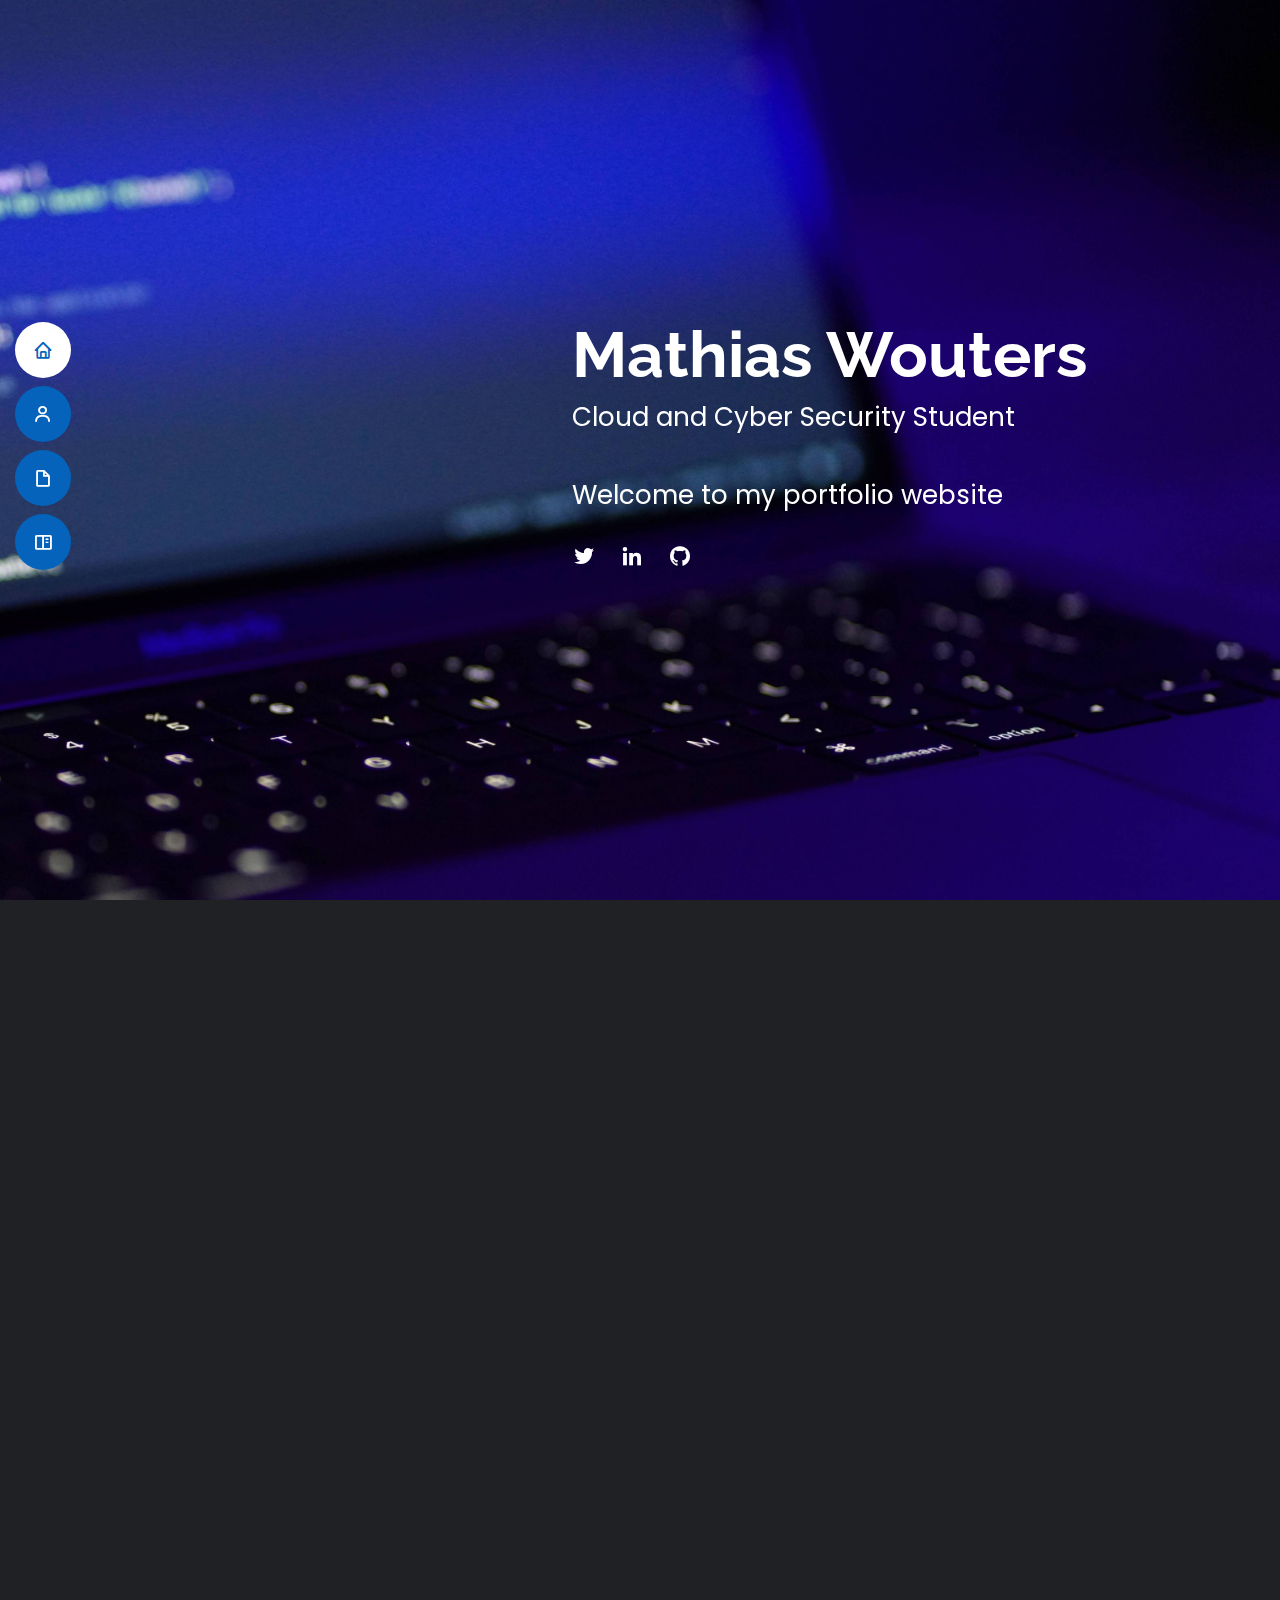
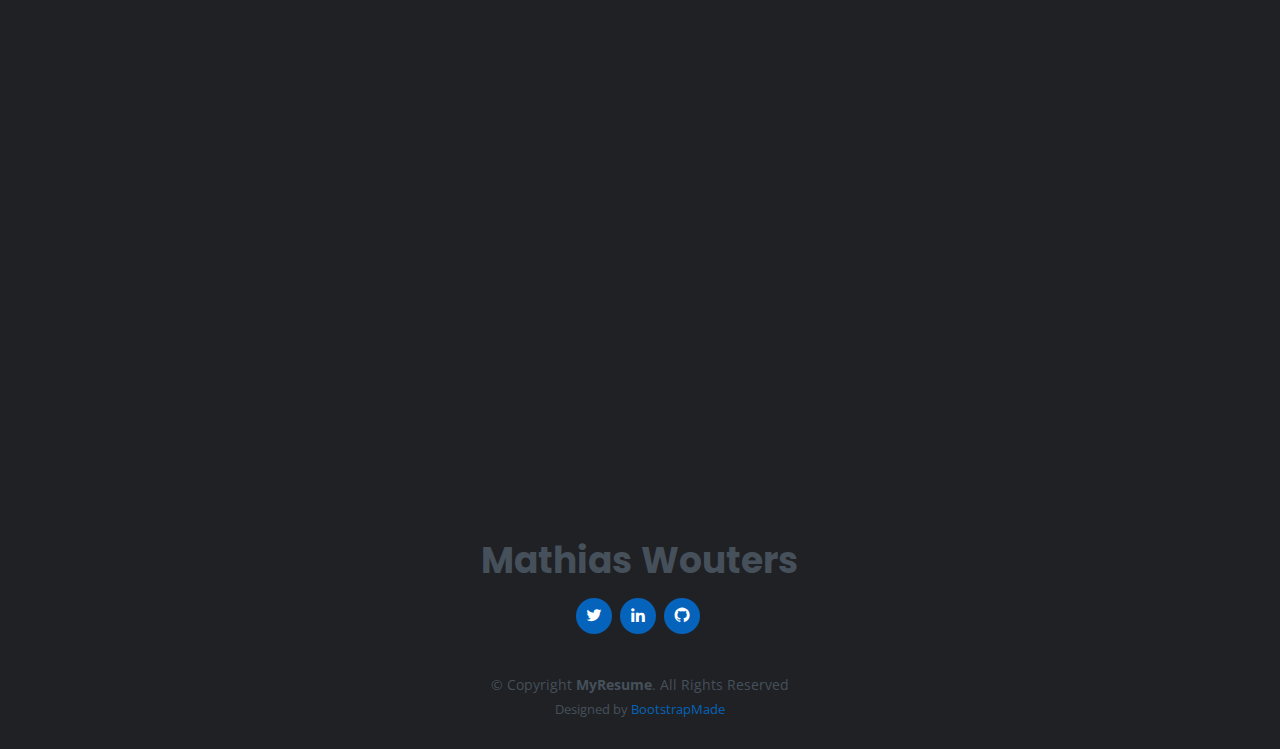
==== commit 67cc00a9: "final touches" ====
--- a/index.html
+++ b/index.html
@@ -70,8 +70,10 @@
     <!-- ======= HOME ======= -->
     <section id="hero" class="d-flex flex-column justify-content-center">
       <div class="container" data-aos="zoom-in" data-aos-delay="100">
-        <h1>Welcome to my portfolio website, I'm Mathias Wouters</h1>
+        <h1>Mathias Wouters</h1>
         <p>Cloud and Cyber Security Student</p>
+        <br>
+        <p>Welcome to my portfolio website</p>
         <div class="social-links">
           <a href="https://twitter.com/MathiasWouters2" target="_blank" class="twitter"><i class="bx bxl-twitter"></i></a>
           <a href="https://www.linkedin.com/in/mathias-wouters-9033421b1/" target="_blank" class="linkedin"><i class="bx bxl-linkedin"></i></a>
@@ -272,7 +274,7 @@
 
             <div class="col-lg-4 col-md-6 portfolio-item filter-school">
               <div class="portfolio-wrap">
-                <img src="assets/img/api_project.png" class="img-fluid" alt="" />
+                <img src="assets/img/api_project.jpg" class="img-fluid" alt="" />
                 <div class="portfolio-info">
                   <h4>API - Project</h4>
                   <p>API</p>
@@ -442,4 +444,4 @@
     <!-- Template Main JS File -->
     <script src="assets/js/main.js"></script>
   </body>
-</html>
+</html>--- a/assets/css/style.css
+++ b/assets/css/style.css
@@ -287,7 +287,7 @@
 #hero {
   width: 100%;
   height: 100vh;
-  background: url("../img/code.jpg") top right no-repeat;
+  background: url("../img/background.jpg") top right no-repeat;
   background-size: cover;
   position: relative;
 }
@@ -1255,4 +1255,4 @@
 
 #footer .credits {
   font-size: 13px;
-}
+}